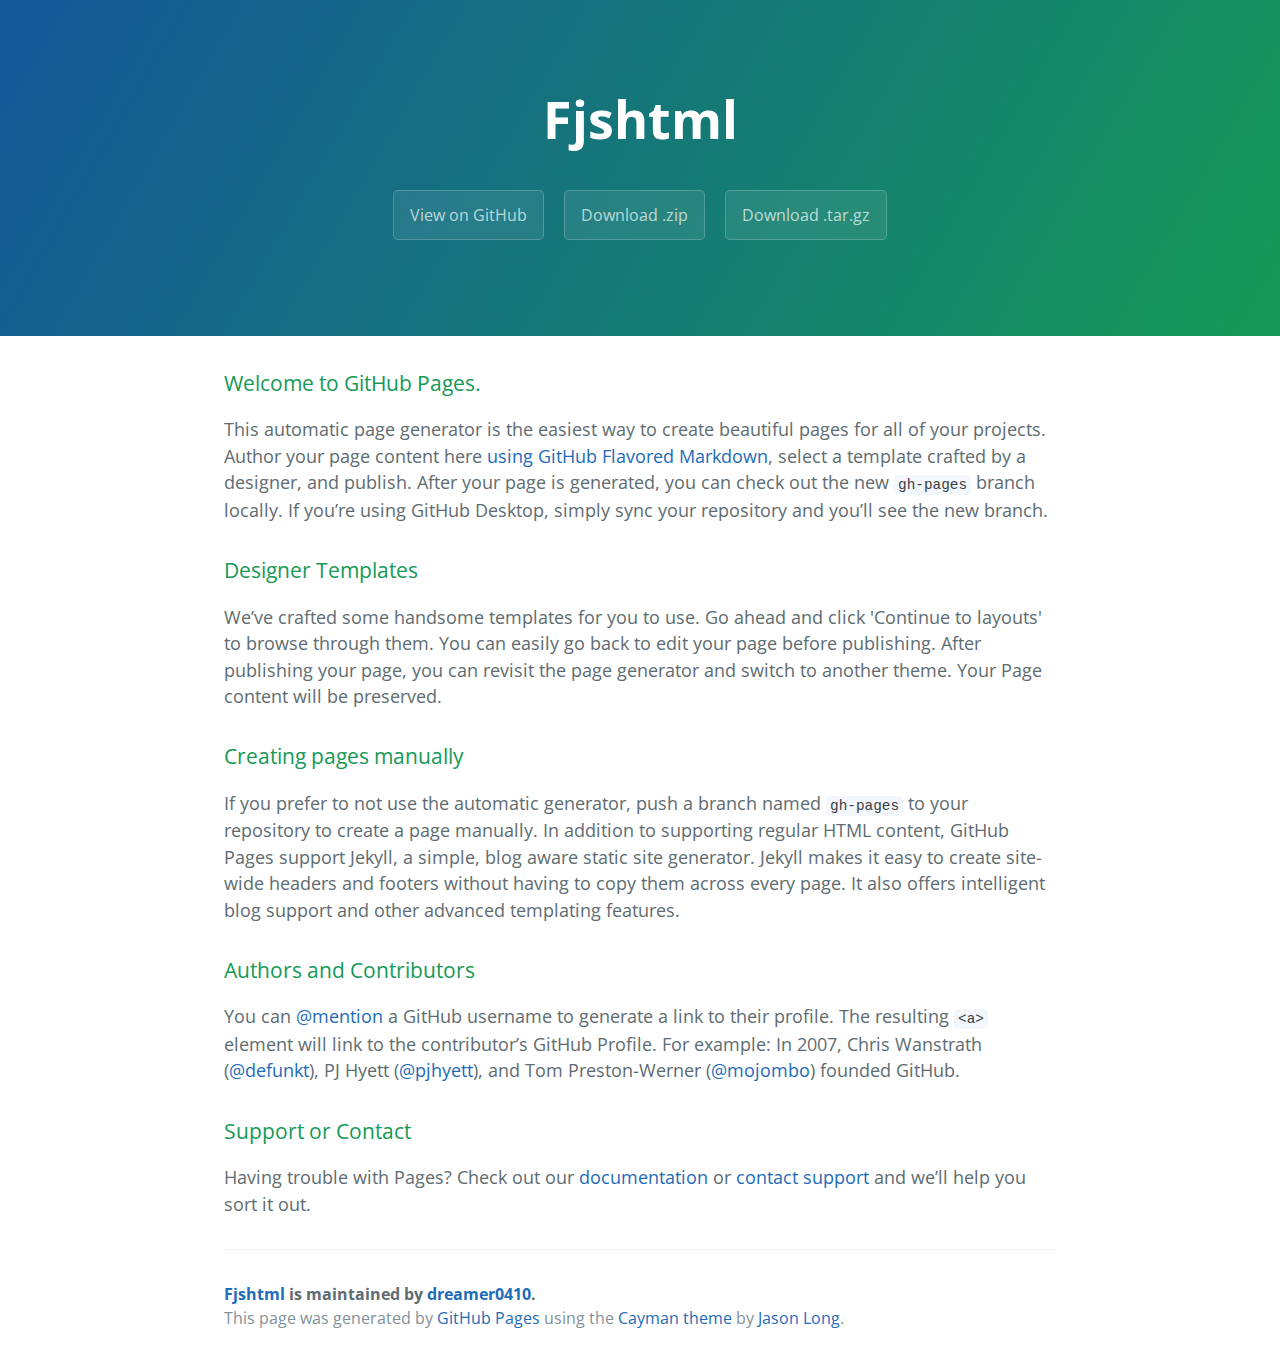
==== index.html @ 2f3ca9c1 "Create gh-pages branch via GitHub" ====
<!DOCTYPE html>
<html lang="en-us">
  <head>
    <meta charset="UTF-8">
    <title>Fjshtml by dreamer0410</title>
    <meta name="viewport" content="width=device-width, initial-scale=1">
    <link rel="stylesheet" type="text/css" href="stylesheets/normalize.css" media="screen">
    <link href='https://fonts.googleapis.com/css?family=Open+Sans:400,700' rel='stylesheet' type='text/css'>
    <link rel="stylesheet" type="text/css" href="stylesheets/stylesheet.css" media="screen">
    <link rel="stylesheet" type="text/css" href="stylesheets/github-light.css" media="screen">
  </head>
  <body>
    <section class="page-header">
      <h1 class="project-name">Fjshtml</h1>
      <h2 class="project-tagline"></h2>
      <a href="https://github.com/dreamer0410/fjshtml" class="btn">View on GitHub</a>
      <a href="https://github.com/dreamer0410/fjshtml/zipball/master" class="btn">Download .zip</a>
      <a href="https://github.com/dreamer0410/fjshtml/tarball/master" class="btn">Download .tar.gz</a>
    </section>

    <section class="main-content">
      <h3>
<a id="welcome-to-github-pages" class="anchor" href="#welcome-to-github-pages" aria-hidden="true"><span aria-hidden="true" class="octicon octicon-link"></span></a>Welcome to GitHub Pages.</h3>

<p>This automatic page generator is the easiest way to create beautiful pages for all of your projects. Author your page content here <a href="https://guides.github.com/features/mastering-markdown/">using GitHub Flavored Markdown</a>, select a template crafted by a designer, and publish. After your page is generated, you can check out the new <code>gh-pages</code> branch locally. If you’re using GitHub Desktop, simply sync your repository and you’ll see the new branch.</p>

<h3>
<a id="designer-templates" class="anchor" href="#designer-templates" aria-hidden="true"><span aria-hidden="true" class="octicon octicon-link"></span></a>Designer Templates</h3>

<p>We’ve crafted some handsome templates for you to use. Go ahead and click 'Continue to layouts' to browse through them. You can easily go back to edit your page before publishing. After publishing your page, you can revisit the page generator and switch to another theme. Your Page content will be preserved.</p>

<h3>
<a id="creating-pages-manually" class="anchor" href="#creating-pages-manually" aria-hidden="true"><span aria-hidden="true" class="octicon octicon-link"></span></a>Creating pages manually</h3>

<p>If you prefer to not use the automatic generator, push a branch named <code>gh-pages</code> to your repository to create a page manually. In addition to supporting regular HTML content, GitHub Pages support Jekyll, a simple, blog aware static site generator. Jekyll makes it easy to create site-wide headers and footers without having to copy them across every page. It also offers intelligent blog support and other advanced templating features.</p>

<h3>
<a id="authors-and-contributors" class="anchor" href="#authors-and-contributors" aria-hidden="true"><span aria-hidden="true" class="octicon octicon-link"></span></a>Authors and Contributors</h3>

<p>You can <a href="https://help.github.com/articles/basic-writing-and-formatting-syntax/#mentioning-users-and-teams" class="user-mention">@mention</a> a GitHub username to generate a link to their profile. The resulting <code>&lt;a&gt;</code> element will link to the contributor’s GitHub Profile. For example: In 2007, Chris Wanstrath (<a href="https://github.com/defunkt" class="user-mention">@defunkt</a>), PJ Hyett (<a href="https://github.com/pjhyett" class="user-mention">@pjhyett</a>), and Tom Preston-Werner (<a href="https://github.com/mojombo" class="user-mention">@mojombo</a>) founded GitHub.</p>

<h3>
<a id="support-or-contact" class="anchor" href="#support-or-contact" aria-hidden="true"><span aria-hidden="true" class="octicon octicon-link"></span></a>Support or Contact</h3>

<p>Having trouble with Pages? Check out our <a href="https://help.github.com/pages">documentation</a> or <a href="https://github.com/contact">contact support</a> and we’ll help you sort it out.</p>

      <footer class="site-footer">
        <span class="site-footer-owner"><a href="https://github.com/dreamer0410/fjshtml">Fjshtml</a> is maintained by <a href="https://github.com/dreamer0410">dreamer0410</a>.</span>

        <span class="site-footer-credits">This page was generated by <a href="https://pages.github.com">GitHub Pages</a> using the <a href="https://github.com/jasonlong/cayman-theme">Cayman theme</a> by <a href="https://twitter.com/jasonlong">Jason Long</a>.</span>
      </footer>

    </section>

  
  </body>
</html>
---- stylesheets/stylesheet.css ----
* {
  box-sizing: border-box; }

body {
  padding: 0;
  margin: 0;
  font-family: "Open Sans", "Helvetica Neue", Helvetica, Arial, sans-serif;
  font-size: 16px;
  line-height: 1.5;
  color: #606c71; }

a {
  color: #1e6bb8;
  text-decoration: none; }
  a:hover {
    text-decoration: underline; }

.btn {
  display: inline-block;
  margin-bottom: 1rem;
  color: rgba(255, 255, 255, 0.7);
  background-color: rgba(255, 255, 255, 0.08);
  border-color: rgba(255, 255, 255, 0.2);
  border-style: solid;
  border-width: 1px;
  border-radius: 0.3rem;
  transition: color 0.2s, background-color 0.2s, border-color 0.2s; }
  .btn + .btn {
    margin-left: 1rem; }

.btn:hover {
  color: rgba(255, 255, 255, 0.8);
  text-decoration: none;
  background-color: rgba(255, 255, 255, 0.2);
  border-color: rgba(255, 255, 255, 0.3); }

@media screen and (min-width: 64em) {
  .btn {
    padding: 0.75rem 1rem; } }

@media screen and (min-width: 42em) and (max-width: 64em) {
  .btn {
    padding: 0.6rem 0.9rem;
    font-size: 0.9rem; } }

@media screen and (max-width: 42em) {
  .btn {
    display: block;
    width: 100%;
    padding: 0.75rem;
    font-size: 0.9rem; }
    .btn + .btn {
      margin-top: 1rem;
      margin-left: 0; } }

.page-header {
  color: #fff;
  text-align: center;
  background-color: #159957;
  background-image: linear-gradient(120deg, #155799, #159957); }

@media screen and (min-width: 64em) {
  .page-header {
    padding: 5rem 6rem; } }

@media screen and (min-width: 42em) and (max-width: 64em) {
  .page-header {
    padding: 3rem 4rem; } }

@media screen and (max-width: 42em) {
  .page-header {
    padding: 2rem 1rem; } }

.project-name {
  margin-top: 0;
  margin-bottom: 0.1rem; }

@media screen and (min-width: 64em) {
  .project-name {
    font-size: 3.25rem; } }

@media screen and (min-width: 42em) and (max-width: 64em) {
  .project-name {
    font-size: 2.25rem; } }

@media screen and (max-width: 42em) {
  .project-name {
    font-size: 1.75rem; } }

.project-tagline {
  margin-bottom: 2rem;
  font-weight: normal;
  opacity: 0.7; }

@media screen and (min-width: 64em) {
  .project-tagline {
    font-size: 1.25rem; } }

@media screen and (min-width: 42em) and (max-width: 64em) {
  .project-tagline {
    font-size: 1.15rem; } }

@media screen and (max-width: 42em) {
  .project-tagline {
    font-size: 1rem; } }

.main-content :first-child {
  margin-top: 0; }
.main-content img {
  max-width: 100%; }
.main-content h1, .main-content h2, .main-content h3, .main-content h4, .main-content h5, .main-content h6 {
  margin-top: 2rem;
  margin-bottom: 1rem;
  font-weight: normal;
  color: #159957; }
.main-content p {
  margin-bottom: 1em; }
.main-content code {
  padding: 2px 4px;
  font-family: Consolas, "Liberation Mono", Menlo, Courier, monospace;
  font-size: 0.9rem;
  color: #383e41;
  background-color: #f3f6fa;
  border-radius: 0.3rem; }
.main-content pre {
  padding: 0.8rem;
  margin-top: 0;
  margin-bottom: 1rem;
  font: 1rem Consolas, "Liberation Mono", Menlo, Courier, monospace;
  color: #567482;
  word-wrap: normal;
  background-color: #f3f6fa;
  border: solid 1px #dce6f0;
  border-radius: 0.3rem; }
  .main-content pre > code {
    padding: 0;
    margin: 0;
    font-size: 0.9rem;
    color: #567482;
    word-break: normal;
    white-space: pre;
    background: transparent;
    border: 0; }
.main-content .highlight {
  margin-bottom: 1rem; }
  .main-content .highlight pre {
    margin-bottom: 0;
    word-break: normal; }
.main-content .highlight pre, .main-content pre {
  padding: 0.8rem;
  overflow: auto;
  font-size: 0.9rem;
  line-height: 1.45;
  border-radius: 0.3rem; }
.main-content pre code, .main-content pre tt {
  display: inline;
  max-width: initial;
  padding: 0;
  margin: 0;
  overflow: initial;
  line-height: inherit;
  word-wrap: normal;
  background-color: transparent;
  border: 0; }
  .main-content pre code:before, .main-content pre code:after, .main-content pre tt:before, .main-content pre tt:after {
    content: normal; }
.main-content ul, .main-content ol {
  margin-top: 0; }
.main-content blockquote {
  padding: 0 1rem;
  margin-left: 0;
  color: #819198;
  border-left: 0.3rem solid #dce6f0; }
  .main-content blockquote > :first-child {
    margin-top: 0; }
  .main-content blockquote > :last-child {
    margin-bottom: 0; }
.main-content table {
  display: block;
  width: 100%;
  overflow: auto;
  word-break: normal;
  word-break: keep-all; }
  .main-content table th {
    font-weight: bold; }
  .main-content table th, .main-content table td {
    padding: 0.5rem 1rem;
    border: 1px solid #e9ebec; }
.main-content dl {
  padding: 0; }
  .main-content dl dt {
    padding: 0;
    margin-top: 1rem;
    font-size: 1rem;
    font-weight: bold; }
  .main-content dl dd {
    padding: 0;
    margin-bottom: 1rem; }
.main-content hr {
  height: 2px;
  padding: 0;
  margin: 1rem 0;
  background-color: #eff0f1;
  border: 0; }

@media screen and (min-width: 64em) {
  .main-content {
    max-width: 64rem;
    padding: 2rem 6rem;
    margin: 0 auto;
    font-size: 1.1rem; } }

@media screen and (min-width: 42em) and (max-width: 64em) {
  .main-content {
    padding: 2rem 4rem;
    font-size: 1.1rem; } }

@media screen and (max-width: 42em) {
  .main-content {
    padding: 2rem 1rem;
    font-size: 1rem; } }

.site-footer {
  padding-top: 2rem;
  margin-top: 2rem;
  border-top: solid 1px #eff0f1; }

.site-footer-owner {
  display: block;
  font-weight: bold; }

.site-footer-credits {
  color: #819198; }

@media screen and (min-width: 64em) {
  .site-footer {
    font-size: 1rem; } }

@media screen and (min-width: 42em) and (max-width: 64em) {
  .site-footer {
    font-size: 1rem; } }

@media screen and (max-width: 42em) {
  .site-footer {
    font-size: 0.9rem; } }
---- stylesheets/github-light.css ----
/*
The MIT License (MIT)

Copyright (c) 2016 GitHub, Inc.

Permission is hereby granted, free of charge, to any person obtaining a copy
of this software and associated documentation files (the "Software"), to deal
in the Software without restriction, including without limitation the rights
to use, copy, modify, merge, publish, distribute, sublicense, and/or sell
copies of the Software, and to permit persons to whom the Software is
furnished to do so, subject to the following conditions:

The above copyright notice and this permission notice shall be included in all
copies or substantial portions of the Software.

THE SOFTWARE IS PROVIDED "AS IS", WITHOUT WARRANTY OF ANY KIND, EXPRESS OR
IMPLIED, INCLUDING BUT NOT LIMITED TO THE WARRANTIES OF MERCHANTABILITY,
FITNESS FOR A PARTICULAR PURPOSE AND NONINFRINGEMENT. IN NO EVENT SHALL THE
AUTHORS OR COPYRIGHT HOLDERS BE LIABLE FOR ANY CLAIM, DAMAGES OR OTHER
LIABILITY, WHETHER IN AN ACTION OF CONTRACT, TORT OR OTHERWISE, ARISING FROM,
OUT OF OR IN CONNECTION WITH THE SOFTWARE OR THE USE OR OTHER DEALINGS IN THE
SOFTWARE.

*/

.pl-c /* comment */ {
  color: #969896;
}

.pl-c1 /* constant, variable.other.constant, support, meta.property-name, support.constant, support.variable, meta.module-reference, markup.raw, meta.diff.header */,
.pl-s .pl-v /* string variable */ {
  color: #0086b3;
}

.pl-e /* entity */,
.pl-en /* entity.name */ {
  color: #795da3;
}

.pl-smi /* variable.parameter.function, storage.modifier.package, storage.modifier.import, storage.type.java, variable.other */,
.pl-s .pl-s1 /* string source */ {
  color: #333;
}

.pl-ent /* entity.name.tag */ {
  color: #63a35c;
}

.pl-k /* keyword, storage, storage.type */ {
  color: #a71d5d;
}

.pl-s /* string */,
.pl-pds /* punctuation.definition.string, string.regexp.character-class */,
.pl-s .pl-pse .pl-s1 /* string punctuation.section.embedded source */,
.pl-sr /* string.regexp */,
.pl-sr .pl-cce /* string.regexp constant.character.escape */,
.pl-sr .pl-sre /* string.regexp source.ruby.embedded */,
.pl-sr .pl-sra /* string.regexp string.regexp.arbitrary-repitition */ {
  color: #183691;
}

.pl-v /* variable */ {
  color: #ed6a43;
}

.pl-id /* invalid.deprecated */ {
  color: #b52a1d;
}

.pl-ii /* invalid.illegal */ {
  color: #f8f8f8;
  background-color: #b52a1d;
}

.pl-sr .pl-cce /* string.regexp constant.character.escape */ {
  font-weight: bold;
  color: #63a35c;
}

.pl-ml /* markup.list */ {
  color: #693a17;
}

.pl-mh /* markup.heading */,
.pl-mh .pl-en /* markup.heading entity.name */,
.pl-ms /* meta.separator */ {
  font-weight: bold;
  color: #1d3e81;
}

.pl-mq /* markup.quote */ {
  color: #008080;
}

.pl-mi /* markup.italic */ {
  font-style: italic;
  color: #333;
}

.pl-mb /* markup.bold */ {
  font-weight: bold;
  color: #333;
}

.pl-md /* markup.deleted, meta.diff.header.from-file */ {
  color: #bd2c00;
  background-color: #ffecec;
}

.pl-mi1 /* markup.inserted, meta.diff.header.to-file */ {
  color: #55a532;
  background-color: #eaffea;
}

.pl-mdr /* meta.diff.range */ {
  font-weight: bold;
  color: #795da3;
}

.pl-mo /* meta.output */ {
  color: #1d3e81;
}
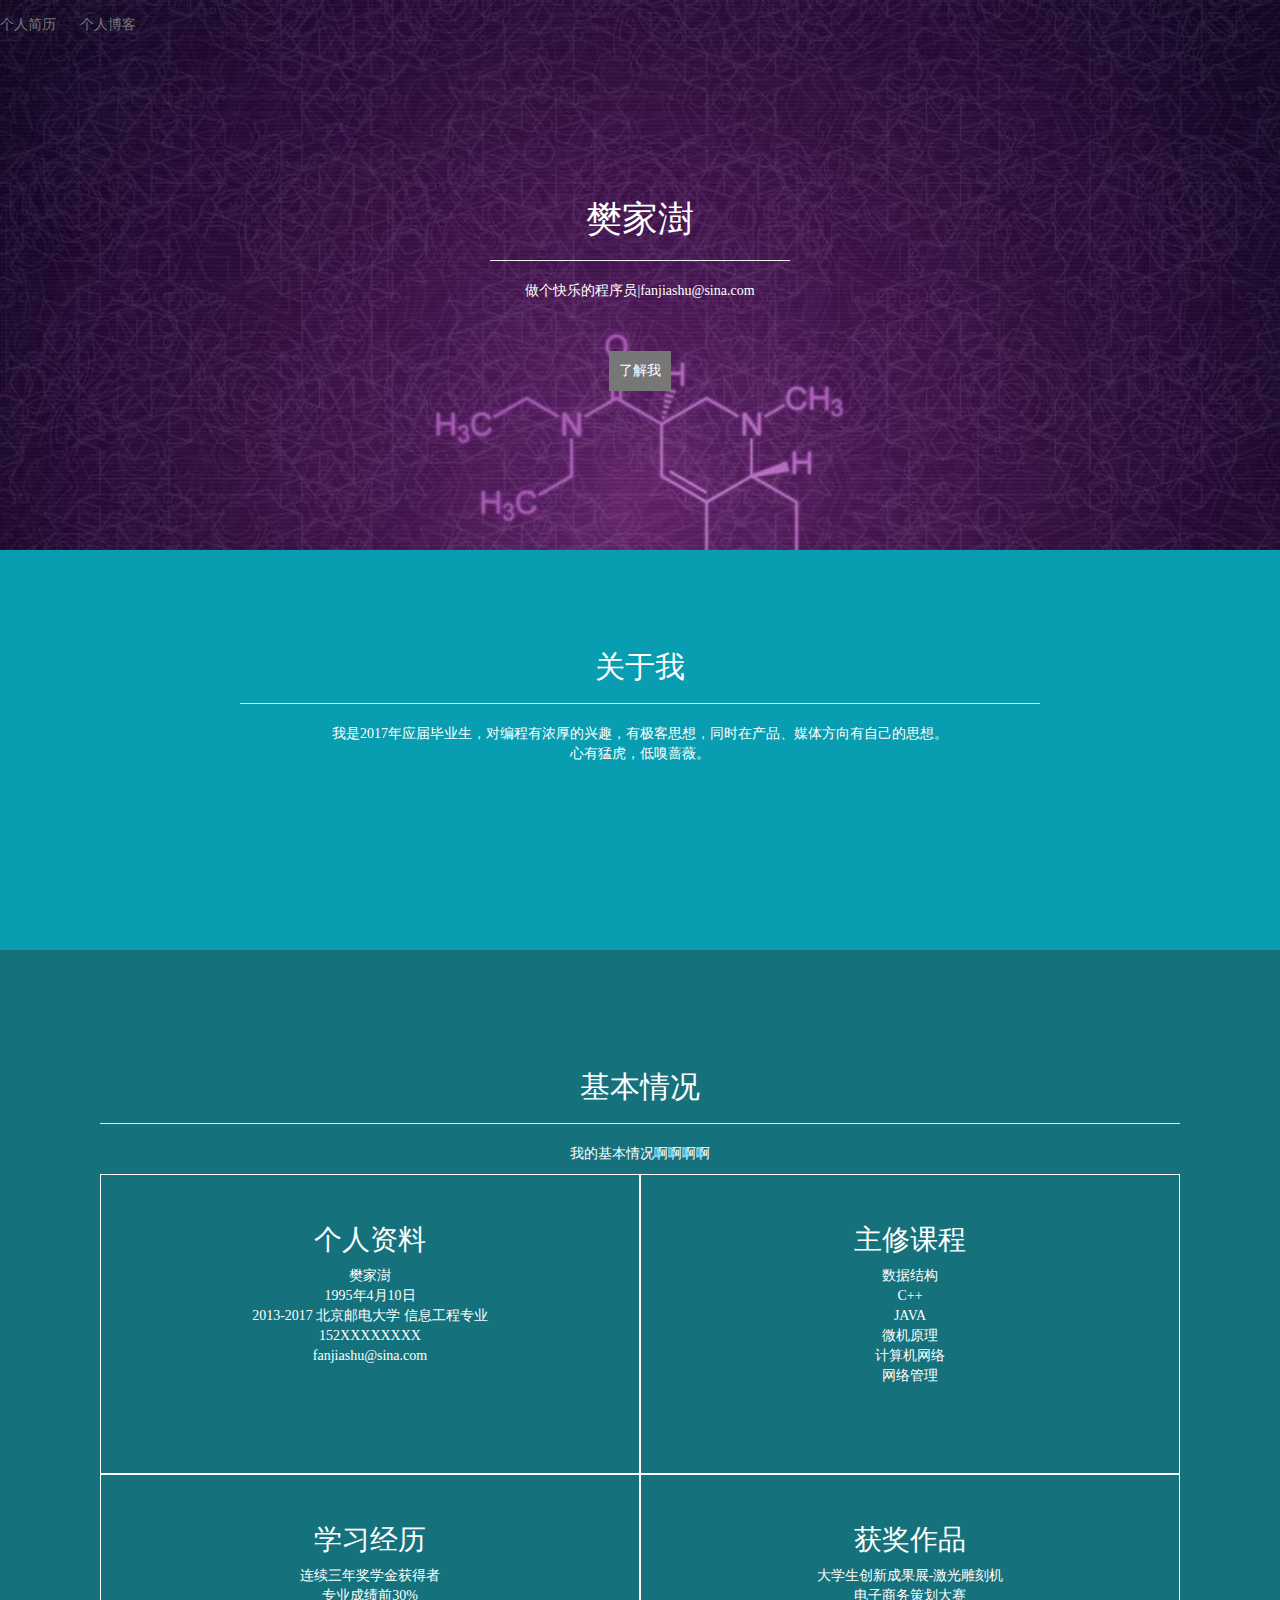
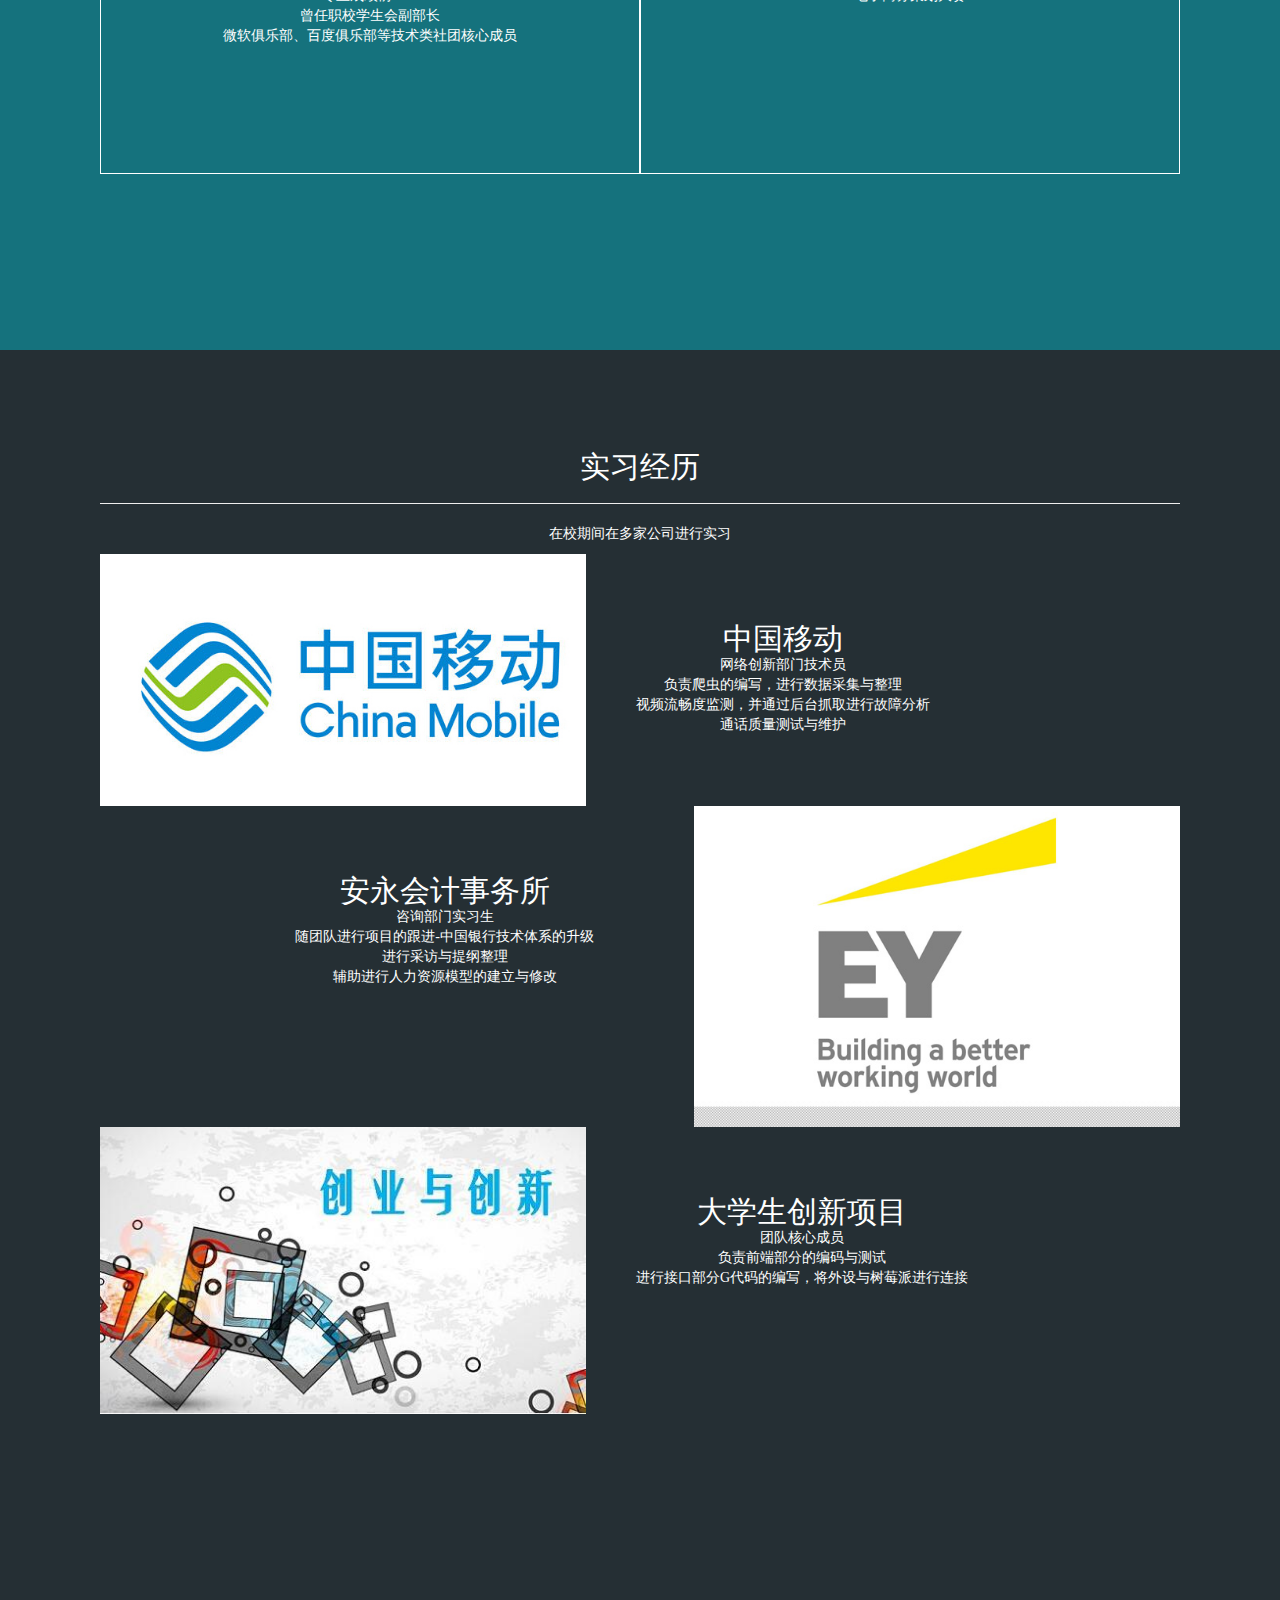
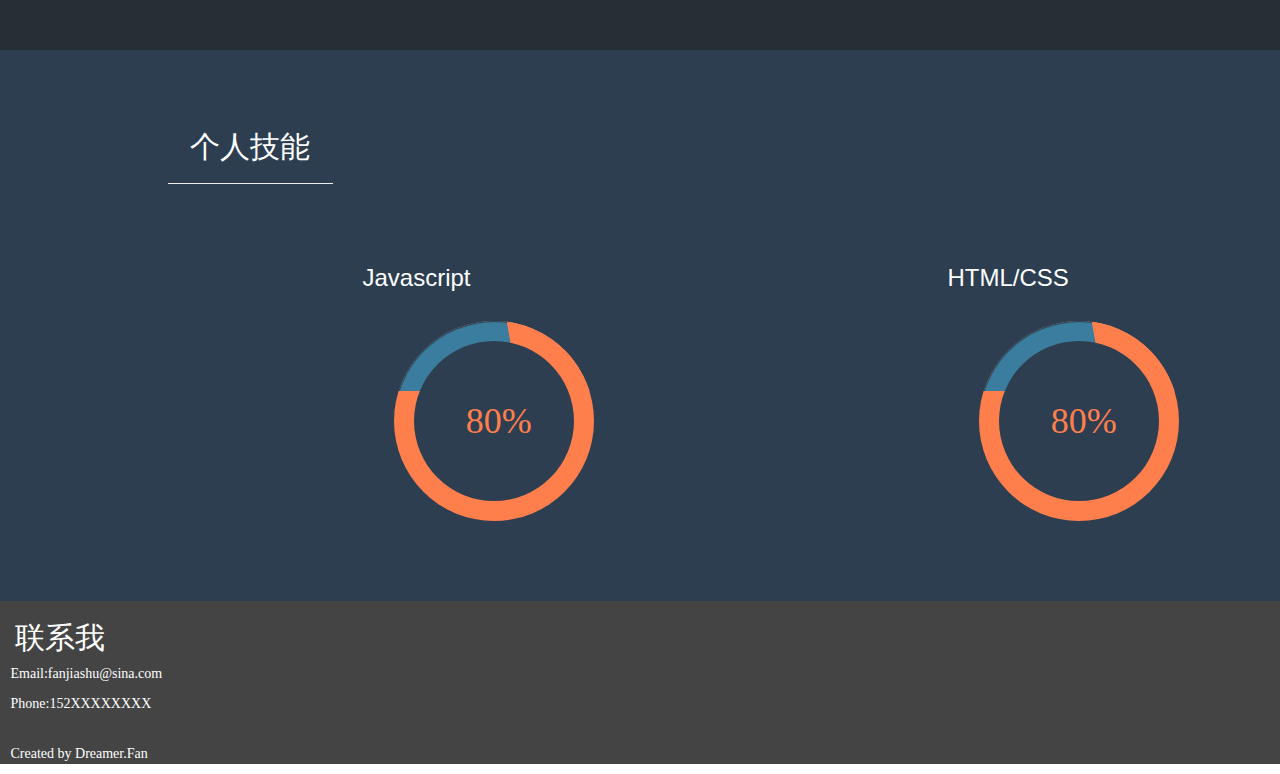
==== commit 0325ff57: "add test" ====
--- a/index.html
+++ b/index.html
@@ -1,57 +1,198 @@
 <!DOCTYPE html>
-<html lang="en-us">
-  <head>
-    <meta charset="UTF-8">
-    <title>Fjshtml by dreamer0410</title>
-    <meta name="viewport" content="width=device-width, initial-scale=1">
-    <link rel="stylesheet" type="text/css" href="stylesheets/normalize.css" media="screen">
-    <link href='https://fonts.googleapis.com/css?family=Open+Sans:400,700' rel='stylesheet' type='text/css'>
-    <link rel="stylesheet" type="text/css" href="stylesheets/stylesheet.css" media="screen">
-    <link rel="stylesheet" type="text/css" href="stylesheets/github-light.css" media="screen">
-  </head>
-  <body>
-    <section class="page-header">
-      <h1 class="project-name">Fjshtml</h1>
-      <h2 class="project-tagline"></h2>
-      <a href="https://github.com/dreamer0410/fjshtml" class="btn">View on GitHub</a>
-      <a href="https://github.com/dreamer0410/fjshtml/zipball/master" class="btn">Download .zip</a>
-      <a href="https://github.com/dreamer0410/fjshtml/tarball/master" class="btn">Download .tar.gz</a>
-    </section>
+<html>
+<head>
+   <meta charset="UTF-8">
+   <title>Dreamer.Fan</title>
+   <link rel="stylesheet" href="reset.css">
+   <link rel="stylesheet" href="main.css">   
+   <link rel="stylesheet" href="bootstrap.min.css">
+   <script src="jquery.min.js"></script>
+   <script src="Chart.js"></script>
+</head>
 
-    <section class="main-content">
-      <h3>
-<a id="welcome-to-github-pages" class="anchor" href="#welcome-to-github-pages" aria-hidden="true"><span aria-hidden="true" class="octicon octicon-link"></span></a>Welcome to GitHub Pages.</h3>
-
-<p>This automatic page generator is the easiest way to create beautiful pages for all of your projects. Author your page content here <a href="https://guides.github.com/features/mastering-markdown/">using GitHub Flavored Markdown</a>, select a template crafted by a designer, and publish. After your page is generated, you can check out the new <code>gh-pages</code> branch locally. If you’re using GitHub Desktop, simply sync your repository and you’ll see the new branch.</p>
-
-<h3>
-<a id="designer-templates" class="anchor" href="#designer-templates" aria-hidden="true"><span aria-hidden="true" class="octicon octicon-link"></span></a>Designer Templates</h3>
-
-<p>We’ve crafted some handsome templates for you to use. Go ahead and click 'Continue to layouts' to browse through them. You can easily go back to edit your page before publishing. After publishing your page, you can revisit the page generator and switch to another theme. Your Page content will be preserved.</p>
-
-<h3>
-<a id="creating-pages-manually" class="anchor" href="#creating-pages-manually" aria-hidden="true"><span aria-hidden="true" class="octicon octicon-link"></span></a>Creating pages manually</h3>
-
-<p>If you prefer to not use the automatic generator, push a branch named <code>gh-pages</code> to your repository to create a page manually. In addition to supporting regular HTML content, GitHub Pages support Jekyll, a simple, blog aware static site generator. Jekyll makes it easy to create site-wide headers and footers without having to copy them across every page. It also offers intelligent blog support and other advanced templating features.</p>
-
-<h3>
-<a id="authors-and-contributors" class="anchor" href="#authors-and-contributors" aria-hidden="true"><span aria-hidden="true" class="octicon octicon-link"></span></a>Authors and Contributors</h3>
-
-<p>You can <a href="https://help.github.com/articles/basic-writing-and-formatting-syntax/#mentioning-users-and-teams" class="user-mention">@mention</a> a GitHub username to generate a link to their profile. The resulting <code>&lt;a&gt;</code> element will link to the contributor’s GitHub Profile. For example: In 2007, Chris Wanstrath (<a href="https://github.com/defunkt" class="user-mention">@defunkt</a>), PJ Hyett (<a href="https://github.com/pjhyett" class="user-mention">@pjhyett</a>), and Tom Preston-Werner (<a href="https://github.com/mojombo" class="user-mention">@mojombo</a>) founded GitHub.</p>
-
-<h3>
-<a id="support-or-contact" class="anchor" href="#support-or-contact" aria-hidden="true"><span aria-hidden="true" class="octicon octicon-link"></span></a>Support or Contact</h3>
-
-<p>Having trouble with Pages? Check out our <a href="https://help.github.com/pages">documentation</a> or <a href="https://github.com/contact">contact support</a> and we’ll help you sort it out.</p>
-
-      <footer class="site-footer">
-        <span class="site-footer-owner"><a href="https://github.com/dreamer0410/fjshtml">Fjshtml</a> is maintained by <a href="https://github.com/dreamer0410">dreamer0410</a>.</span>
-
-        <span class="site-footer-credits">This page was generated by <a href="https://pages.github.com">GitHub Pages</a> using the <a href="https://github.com/jasonlong/cayman-theme">Cayman theme</a> by <a href="https://twitter.com/jasonlong">Jason Long</a>.</span>
-      </footer>
-
-    </section>
-
-  
-  </body>
+<body>
+   <div id="page-wrapper">
+     <header id="header">
+	   <nav>
+	     <ul>
+		   <li><a href="index.html">个人简历</a></li>
+		   <li><a href="blog.html">个人博客</a></li>
+		 </ul>
+	   </nav>
+	   <div id="banner">
+	     <div class="inner">
+		    <h1>樊家澍</h1>
+			<hr color=#fff width=100% size=2></hr>
+			<p>做个快乐的程序员|fanjiashu@sina.com</p>
+			<button><a href="#section1">了解我</a></button>
+		 </div>
+	   </div>
+	 </header>
+	 
+	 <div id="intro">
+	   <section id="section1">
+	      <div class="wrapper">
+		    <div>
+			  <h2>关于我</h2>
+			  <hr color=#fff width=100% size=2></hr>
+			  <p>我是2017年应届毕业生，对编程有浓厚的兴趣，有极客思想，同时在产品、媒体方向有自己的思想。<br>心有猛虎，低嗅蔷薇。</p>
+		    </div>
+		  </div>
+	   </section>
+	   <section id="section2">
+	  	  <div class="situation">
+		    <div>
+			  <h2>基本情况</h2>
+			  <hr color=#fff width=100% size=2></hr>
+			  <p>我的基本情况啊啊啊啊</p>
+		    </div> 
+		  </div>
+		  <div class="card-group">
+		    <div id="card">
+			<h3>个人资料</h3>
+			<p>樊家澍<br>1995年4月10日<br>2013-2017  北京邮电大学  信息工程专业<br>152XXXXXXXX<br>fanjiashu@sina.com</p>
+			</div>
+			<div id="card">
+			<h3>主修课程</h3>
+			<p>数据结构<br>C++<br>JAVA<br>微机原理<br>计算机网络<br>网络管理</p>
+			</div>
+			<div id="card">
+			<h3>学习经历</h3>
+			<p>连续三年奖学金获得者<br>专业成绩前30%<br>曾任职校学生会副部长<br>微软俱乐部、百度俱乐部等技术类社团核心成员</p>
+			</div>
+			<div id="card">
+			<h3>获奖作品</h3>
+			<p>大学生创新成果展-激光雕刻机<br>电子商务策划大赛</p>
+			</div>
+		  </div>
+	   </section>
+	   <section id="section3">
+	     <div class="exp">
+		    <div>
+			  <h2>实习经历</h2>
+			  <hr color=#fff width=100% size=2></hr>
+			  <p>在校期间在多家公司进行实习</p>
+		    </div> 
+			<section class="img1">
+		      <div class="images">
+			    <img src="pic02.jpg" alt="">
+			  </div>
+			  <div class="exp-section">
+			    <h2>中国移动</h2>
+			    <p>网络创新部门技术员<br>负责爬虫的编写，进行数据采集与整理<br>视频流畅度监测，并通过后台抓取进行故障分析<br>通话质量测试与维护</p>
+			</section>
+			
+			<section class="img2">
+		      <div class="images">
+			    <img src="pic03.jpg" alt="">
+			  </div>
+			  <div class="exp-section">
+			    <h2>安永会计事务所</h2>
+			    <p>咨询部门实习生<br>随团队进行项目的跟进-中国银行技术体系的升级<br>进行采访与提纲整理<br>辅助进行人力资源模型的建立与修改</p>
+			</section>
+			
+			<section class="img3">
+		      <div class="images">
+			    <img src="pic04.jpg" alt="">
+			  </div>
+			  <div class="exp-section">
+			    <h2>大学生创新项目</h2>
+			    <p>团队核心成员<br>负责前端部分的编码与测试<br>进行接口部分G代码的编写，将外设与树莓派进行连接</p>
+			</section>
+		 </div>
+	   </section>
+	   <section id="section4">
+	   <div id="skillswrap">
+		<div class="container">
+			<div class="row">
+					<div class="col-lg-2 col-lg-offset-1">
+						<h2>个人技能</h2>
+						<hr color=#fff width=100% size=2></hr>
+					</div>
+					<div class="col-lg-3 centered">
+						<canvas id="javascript" height="130" width="130" style="width: 130px; height: 130px;"></canvas>
+						<h3>Javascript</h3>
+						<br>
+						<div class="yuan">  
+                          <div class="yuan_bl1"></div>  
+                          <div class="yuan_text">80%</div>  
+                        </div>  
+                        <script>  
+                          $(function(){  
+                          //初始化  
+                          var bl = parseInt($('.yuan_text').html());  
+						  var rotatenum = bl;  
+                          if(bl > 180){  
+                             var blhtml = '';  
+                             rotatenum = bl - 180;  
+                             blhtml += '<div class="yuan_bl2">';  
+                             blhtml += '<div class="yuan_bl4" style="-webkit-transform:rotate(' + rotatenum + 'deg);transform:rotate(' + rotatenum + 'deg);"></div>';  
+                             blhtml += '</div>';  
+                             //$('.yuan_bl1').remove($('.yuan_bl3'));  
+                             $('.yuan_bl1').after(blhtml);  
+                             }
+							 else{  
+                             var blhtml = '';  
+                             blhtml += '<div class="yuan_bl3" style="-webkit-transform:rotate(' + rotatenum + 'deg);transform:rotate(' + rotatenum + 'deg);"></div>';  
+                             $('.yuan_bl1').append(blhtml);  
+                             }  
+                            })  
+                        </script>  
+					</div>
+			
+					
+					
+					<div class="col-lg-3 col-lg-offset-3 centered">
+						<canvas id="html" height="130" width="130" style="width: 130px; height: 130px;"></canvas>
+						<h3>HTML/CSS</h3>
+						<br>
+						<div class="yuan">  
+                          <div class="yuan_bl1"></div>  
+                          <div class="yuan_text">80%</div>  
+                        </div>  
+                        <script>  
+                          $(function(){  
+                          //初始化  
+                          var bl = parseInt($('.yuan_text').html());  
+						  var rotatenum = bl;  
+                          if(bl > 180){  
+                             var blhtml = '';  
+                             rotatenum = bl - 180;  
+                             blhtml += '<div class="yuan_bl2">';  
+                             blhtml += '<div class="yuan_bl4" style="-webkit-transform:rotate(' + rotatenum + 'deg);transform:rotate(' + rotatenum + 'deg);"></div>';  
+                             blhtml += '</div>';  
+                             //$('.yuan_bl1').remove($('.yuan_bl3'));  
+                             $('.yuan_bl1').after(blhtml);  
+                             }
+							 else{  
+                             var blhtml = '';  
+                             blhtml += '<div class="yuan_bl3" style="-webkit-transform:rotate(' + rotatenum + 'deg);transform:rotate(' + rotatenum + 'deg);"></div>';  
+                             $('.yuan_bl1').append(blhtml);  
+                             }  
+                            })  
+                        </script>  
+					</div>
+					
+			</div><!--/.row -->
+			<br>
+		</div><!--/.container -->
+	</div>
+	   
+	   </section>
+	   <section id="footer">
+	   <div id="contact">
+	   <h2>&nbsp; 联系我</h2>
+	   <p> &nbsp;&nbsp;  Email:fanjiashu@sina.com</p>
+	   <p>  &nbsp;&nbsp; Phone:152XXXXXXXX</p>
+	   <br>
+	   <p> &nbsp;&nbsp;  Created by Dreamer.Fan</p>
+	   
+	   
+	   </div>
+	   </section>
+	   
+	   
+	 </div>
+    
+</body>
 </html>
--- a/main.css
+++ b/main.css
@@ -0,0 +1,292 @@
+nav
+{
+	background-color: transparent;
+	height: 50px;
+}
+
+#banner
+{
+	background-color: transparent;
+	height: 500px;
+}
+
+
+
+nav ul li
+{
+	display: inline-block;
+	line-height: 50px;
+	margin-right: 20px;
+	font-family: 微软雅黑;
+}
+
+nav ul li a
+{
+	line-height: 50px;
+	text-decoration: none;
+	color: #777;
+}
+
+#banner .inner
+{
+	max-width: 300px;
+	text-align: center;
+	margin: 0 auto;
+	position: relative;
+	top: 150px;
+	
+}
+
+#banner .inner h1
+{
+	margin: 0px;
+	color: #fff;
+	font-family: 微软雅黑;
+}
+
+#banner .inner p
+{
+	margin-bottom: 50px;
+	font-family: 微软雅黑;
+}
+
+#banner .inner button
+{
+	font-family: 微软雅黑;
+	border: none;
+	background-color: #777;
+	color: #fff;
+	padding: 10px;
+}
+#banner .inner a
+{
+	text-decoration: none;
+	color: #fff;
+}
+
+#intro
+{
+	margin: 0px;
+}
+
+#section1
+{
+	text-align: center;
+	height: 400px;
+	background-color: #089DB0;
+	color: #fff;
+	margin: 0px;
+	padding: 100px;
+}
+
+#section1 .wrapper h2
+{
+	margin: 0px;
+}
+
+.wrapper
+{
+	max-width:800px;
+	margin: 0 auto;
+}
+
+.wrapper p
+{
+	font-family: 微软雅黑;
+	margin-bottom: 40px;
+}
+
+
+#section2
+{
+	font-family: 微软雅黑;
+	text-align: center;
+	height: 1000px;
+	background-color: #15727d;
+	color: #fff;
+	margin: 0px;
+	padding: 100px;
+}
+
+#section2 h3
+{
+	font-size: 28px;
+}
+
+
+#card
+{
+	float: left;
+	width: 50%;
+	min-height: 300px;
+	padding: 30px;
+	border-color: #fff;
+	border: 1px solid white;
+}
+
+#card:hover
+{
+	float: left;
+	width: 50%;
+	min-height: 300px;
+	padding: 30px;
+	border-color: #fff;
+	border: 1px solid white;
+	background-color: #3498DB;
+
+}
+
+#section3
+{
+	font-family: 微软雅黑;
+	text-align: center;
+	height: 1300px;
+	background-color: #252F34;
+	color: #fff;
+	margin: 0px;
+	padding: 100px;
+}
+
+.exp
+{
+	background-color: #252F34;
+	color: #fff;
+}
+
+.exp h2
+{
+	margin: 0px;
+}
+
+.img1 >div
+{
+	float: left;
+}
+
+.img1:after
+{
+	content:"";
+	display: block;
+	clear: both;
+}
+
+.img1 .images
+{
+	width: 45%;
+
+}
+
+.img1 .images img
+{
+	width: 100%;
+}
+
+.img1 .exp-section
+{
+	width：55%;
+	position: relative;
+	top: 68px;
+	left: 50px;
+}
+
+.img2 >div
+{
+	float: right;
+}
+
+.img2:after
+{
+	content:"";
+	display: block;
+	clear: both;
+}
+
+.img2 .images
+{
+	width: 45%;
+
+}
+
+.img2 .images img
+{
+	width: 100%;
+}
+
+.img2 .exp-section
+{
+	width：55%;
+	position: relative;
+	top: 68px;
+	right: 100px;
+}
+
+.img3 >div
+{
+	float: left;
+}
+
+.img3:after
+{
+	content:"";
+	display: block;
+	clear: both;
+}
+
+.img3 .images
+{
+	width: 45%;
+
+}
+
+.img3 .images img
+{
+	width: 100%;
+}
+
+.img3 .exp-section
+{
+	width：55%;
+	position: relative;
+	top: 68px;
+	left: 50px;
+}
+
+#skillswrap {
+	background: #2c3e50;
+	padding-top: 60px;
+	padding-bottom: 60px;
+	color: white;
+}
+
+#skillswrap h5, p {
+	color: white;
+}
+
+.col-lg-2 , .col-lg-offset-1
+{
+	font-family: 微软雅黑;
+	text-align: center;
+}
+
+.yuan{ width:200px; height:200px; margin:0 auto; box-sizing:border-box; padding-top:20px; text-align:center; background-color:#FF7F4C; border-radius:50%; position:relative;}  
+.yuan_bl1 , .yuan_bl2 , .yuan_bl3 , .yuan_bl4{ width:100%; height:100%; border-radius:50%; position:absolute; left:0; top:0;}  
+.yuan_bl1 , .yuan_bl2{ background-color:#3b7d9e; -webkit-box-shadow:0 0 1px 1px #fff inset; box-shadow:0 0 1px 1px #2c3e50 inset;}  
+.yuan_bl3 , .yuan_bl4{ background-color:#FF7F4C;}  
+.yuan_bl1 , .yuan_bl3{ clip:rect(0 200px 70px 0px);}  
+.yuan_bl2 , .yuan_bl4{ clip:rect(100px 200px 200px 0);}  
+.yuan_text{ width:160px; height:160px; line-height:160px; box-sizing:border-box; padding-left:10px; margin:0 auto; color:#FF7F4C; font-size:36px; font-family:"PingFangSC-Thin","sans-serif","STHeitiSC-Light","微软雅黑","Microsoft YaHei"; background-color:#2c3e50; border-radius:50%; position:relative;}
+
+#page-wrapper
+{
+	background: #444 url(pic01.jpg);
+	background-attachment: fixed;
+	background-repeat: no-repeat;
+	background-position: center center;
+	background-size: cover;
+}
+
+#footer
+{
+	font-family: 微软雅黑;
+	color: #fff;
+}